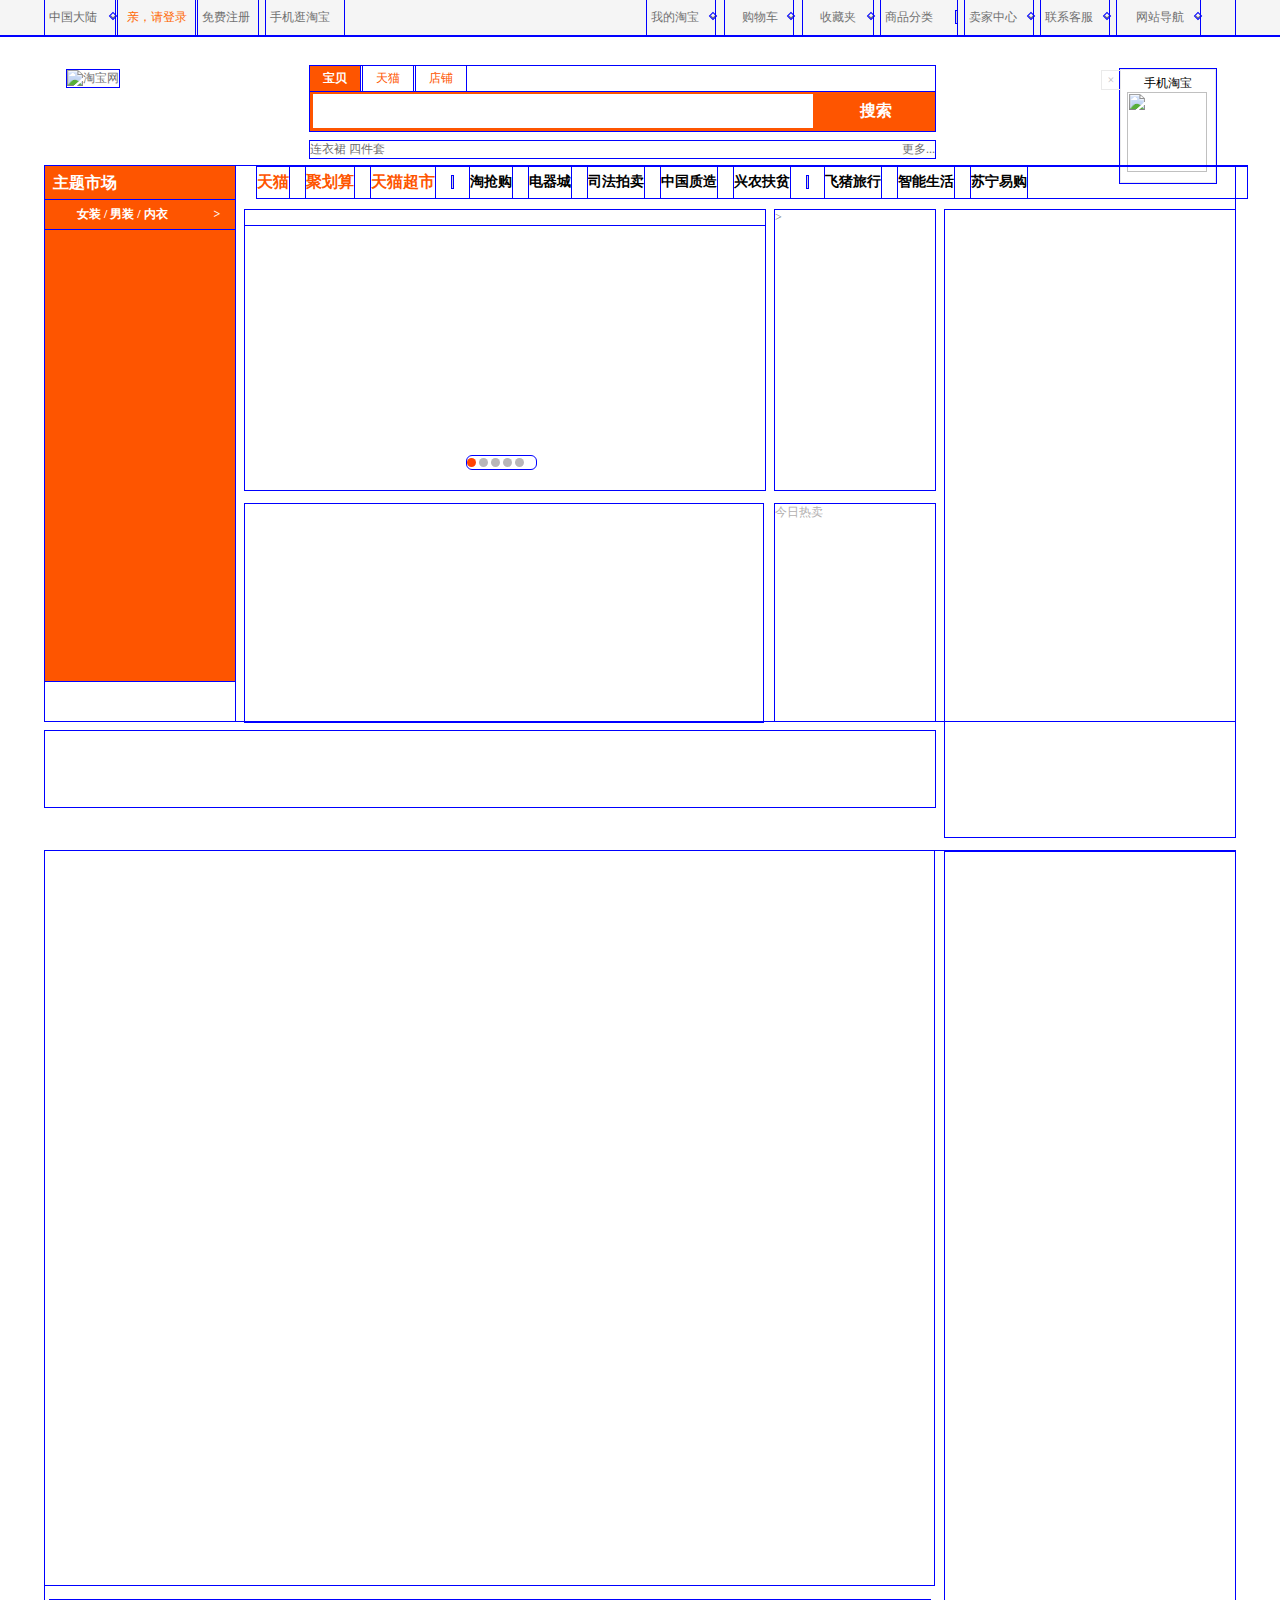
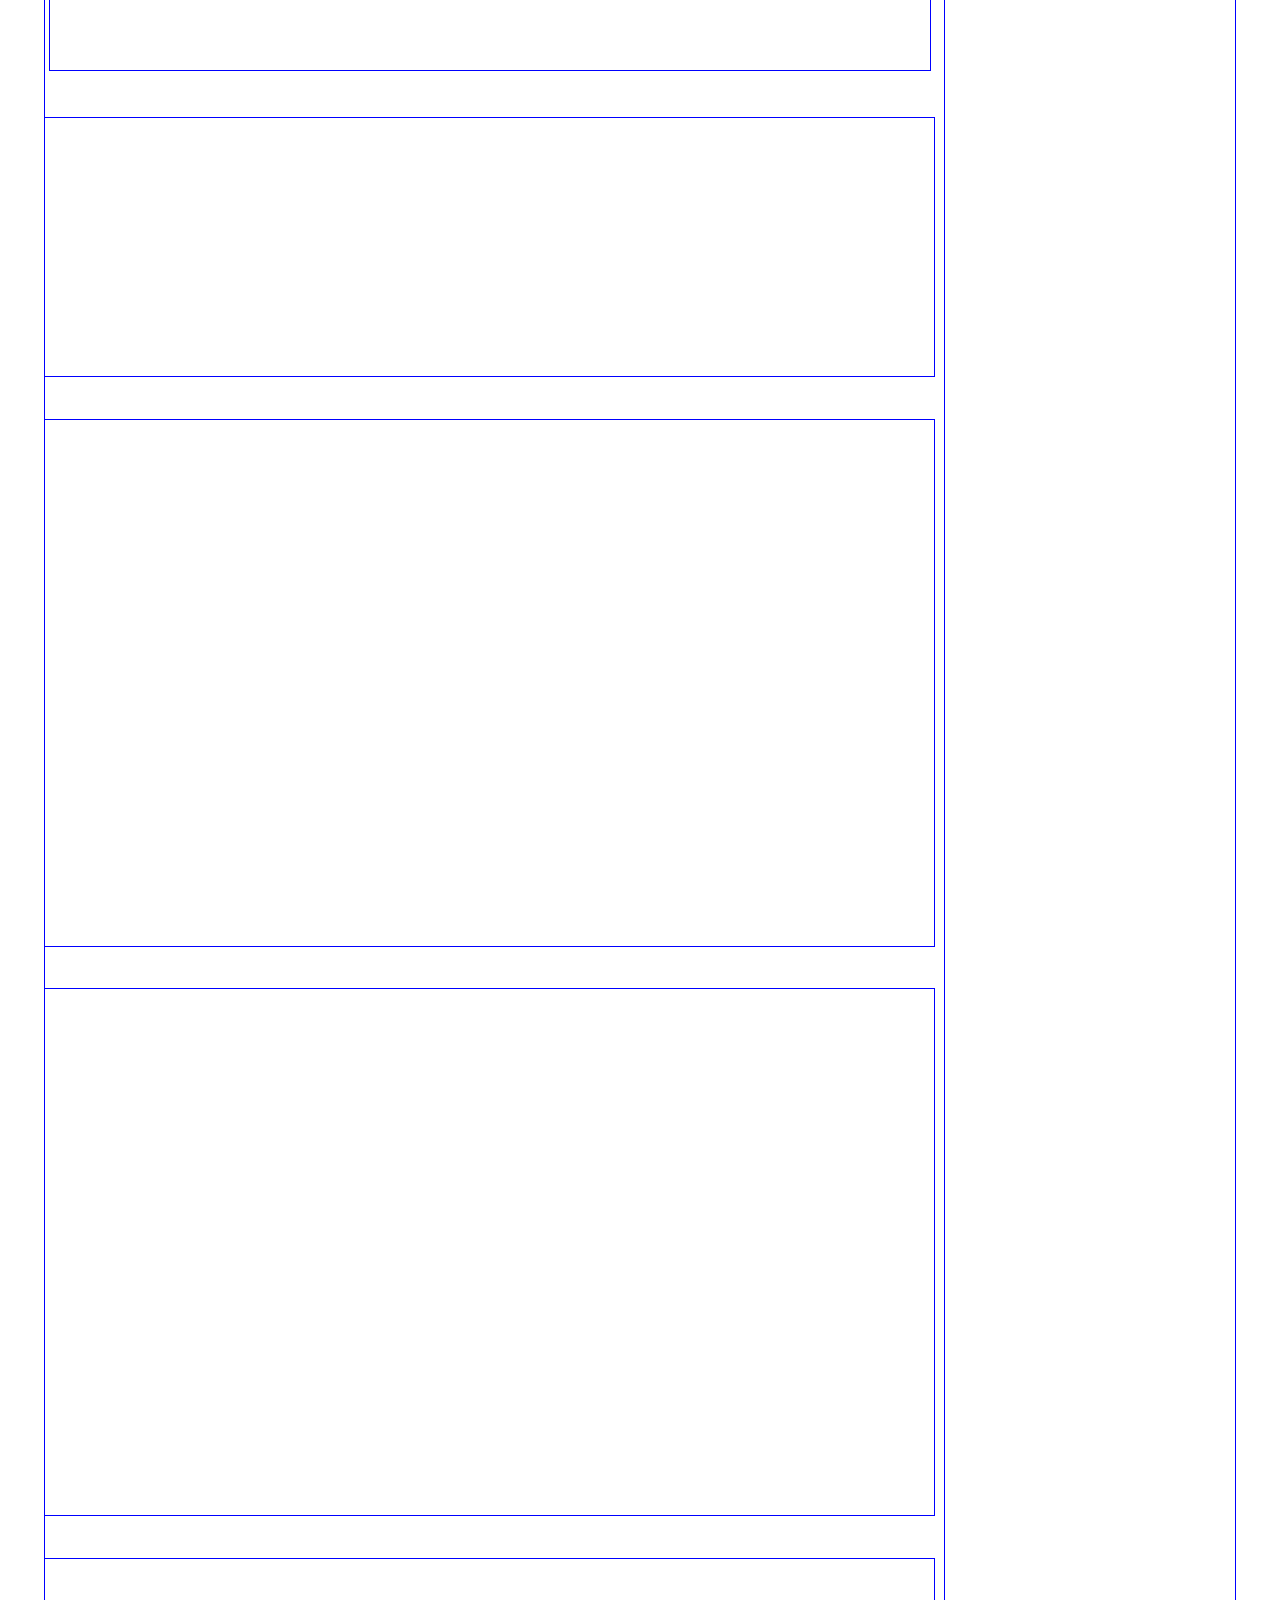
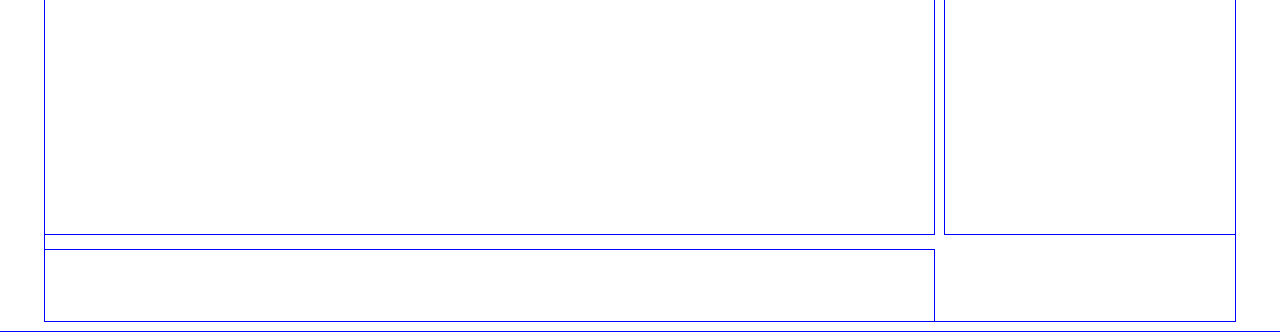
==== 淘宝网首页克隆/index.html @ 85e16cab "完成到轮播图" ====
<!DOCTYPE html>
<html lang="en">
<head>
    <meta charset="UTF-8">
    <meta name="viewport" content="width=device-width, initial-scale=1.0">
    <meta http-equiv="X-UA-Compatible" content="ie=edge">
    <title>淘宝网 - 淘！我喜欢</title>
    <link rel="stylesheet" href="css/reset.css">
    <link rel="stylesheet" href="css/index.css">
    <script src="js/index.js"></script>
</head>
<body>
    <div class="wrap_top">
        <div class="top">
            <ul class="top_left">
                <li>
                    中国大陆<div class="arrow"></div>
                    <ul class="top_left_drop">
                        <li><a href="">全球</a></li>
                        <li><a href="">中国大陆</a></li>
                        <li><a href="">香港</a></li>
                        <li><a href="">澳门</a></li>
                        <li><a href="">台湾</a></li>
                        <li><a href="">台湾</a></li>
                        <li><a href="">马来西亚</a></li>
                        <li><a href="">新加坡</a></li>
                    </ul>
                </li>
                <li><a href="">亲，请登录</a></li>
                <li><a href="">免费注册</a></li>
                <li><a href="">手机逛淘宝</a></li>
            </ul>
            <ul class="top_right">
                <li><a href="">我的淘宝</a><div class="arrow"></div>
                    <ul class="top_right_drop">
                        <li><a href="">已买到的宝贝</a></li>
                        <li><a href="">我的足迹</a></li>
                    </ul>
                </li>
                <li><a href="">购物车</a><div class="arrow"></div></li>
                <li><a href="">收藏夹</a><div class="arrow"></div>
                    <ul class="top_right_drop">
                        <li><a href="">收藏的宝贝</a></li>
                        <li><a href="">收藏的店铺</a></li>
                    </ul>
                </li>
                <li><a href="">商品分类</a><div class="line"></div></li>
                <li><a href="">卖家中心</a><div class="arrow"></div>
                    <ul class="top_right_drop">
                        <li><a href="">免费开店</a></li>
                        <li><a href="">已卖出的宝贝</a></li>
                        <li><a href="">出售中的宝贝</a></li>
                        <li><a href="">卖家服务市场</a></li>
                        <li><a href="">卖家培训中心</a></li>
                        <li><a href="">体检中心</a></li>
                        <li><a href="">问商友</a></li>
                    </ul>
                </li>
                <li><a href="">联系客服</a><div class="arrow"></div>
                    <ul class="top_right_drop">
                        <li><a href="">消费者客服</a></li>
                        <li><a href="">卖家客服</a></li>
                    </ul>
                </li>
                <li><a href="">网站导航</a><div class="arrow"></div>
                    <ul class="top_right_drop">
                        <!-- <li>
                            <h3></h3>
                            <ul></ul>
                        </li>
                        <li>
                            <h3></h3>
                            <ul></ul>
                        </li>
                        <li>
                            <h3></h3>
                            <ul></ul>
                        </li> -->
                    </ul>
                </li>
            </ul>
        </div>
    </div>
    <div class="wrap_header">
        <div class="header">
            <div class="logo">
                <a href="http://www.taobao.com/"><img src="img/logo-taobao.jpg" alt="淘宝网"></a>
            </div>
            <div class="search">
                <form action="post" class="search_form">
                    <ul>
                        <li class="active">宝贝</li>
                        <li>天猫</li>
                        <li>店铺</li>
                    </ul>
                    <input type="text" name="" id="">
                    <button>搜索</button>
                    <div class="search_suggest">
                        <a href="">连衣裙</a>
                        <a href="">四件套</a>
                        <span><a href="">更多...</a></span>
                    </div>
                </form>
        </div>
        <div class="mar">
                    <span>×</span>
                    手机淘宝
                        <img src="img/mar/taobao.png" alt=""></div>
            </div>
    </div>
    <div class="main_up">
        <div class="menu">
            <h3>主题市场</h3>
            <ul>
                <li>
                    <span></span> /
                    <span></span> /
                    <span></span>
                    <i>></i>
                </li>
            </ul>
            <div class="popup clearfix">
                <ul class="popup_left">
                    <!-- <li>
                        <h3>女装<span>更多 ></span></h3>
                        <a href="">秋新品</a>
                        <a href="">连衣裙</a>
                        <a href="">针织衫</a>
                        <a href="">毛衣</a>
                    </li>
                    <li>
                        <h3>女装<span>更多 ></span></h3>
                        <a href="">秋新品</a>
                        <a href="">连衣裙</a>
                        <a href="">针织衫</a>
                        <a href="">毛衣</a>
                    </li>
                    <li>
                        <h3>女装<span>更多 ></span></h3>
                        <a href="">秋新品</a>
                        <a href="">连衣裙</a>
                        <a href="">针织衫</a>
                        <a href="">毛衣</a>
                    </li> -->
                </ul>
                <div class="popup_right">
                    <span class="underline"></span><h3><img src="img/heart.gif" alt=""> 猜你喜欢</h3><span class="underline"></span>
                    <p>实时推荐最适合你的宝贝</p>
                    <img src="http://temp.im/110x110" alt="">
                    <img src="http://temp.im/110x110" alt="">
                    <img src="http://temp.im/110x110" alt="">
                    <img src="http://temp.im/110x110" alt="">
                    <img src="http://temp.im/110x110" alt="">
                    <img src="http://temp.im/110x110" alt="">
                </div>
            </div>
        </div>
        <div class="ad1">
            <a href=""><img src="img/ad/ad1.jpg" alt=""></a>
        </div>
        <div class="nav">
            <ul>  
                <li class="red">天猫</li>
                <li class="red">聚划算</li>
                <li class="red">天猫超市</li>
                <li class="line"></li>
                <li>淘抢购</li>
                <li>电器城</li>
                <li>司法拍卖</li>
                <li>中国质造</li>
                <li>兴农扶贫</li>
                <li class="line"></li>
                <li>飞猪旅行</li>
                <li>智能生活</li>
                <li>苏宁易购</li>
            </ul>
        </div>
        <div class="slide_up">
            <div class="slide_up_left"><</div>
            <div class="slide_up_right">></div>
            <div class="button">
                <span class="active"></span>
                <span></span>
                <span></span>
                <span></span>
                <span></span>
            </div>
            <ul>
                <li><img src="img/ad/slide5.jpg" alt=""></li><li><img src="img/ad/slide1.jpg" alt=""></li><li><img src="img/ad/slide2.jpg" alt=""></li><li><img src="img/ad/slide3.jpg" alt=""></li><li><img src="img/ad/slide4.jpg" alt=""></li><li><img src="img/ad/slide5.jpg" alt=""></li><li><img src="img/ad/slide1.jpg" alt=""></li>
            </ul>
        </div>
        <div class="ad2"><a href=""><img src="img/ad/ad2.jpg" alt=""</a>></div>
        <div class="slide_down"></div>
        <div class="ad3"><h2>今日热卖</h2><a href=""><img src="img/ad/ad3.jpg" alt=""></a></div>
        <div class="ad4"></div>
        <div class="sidebar_up"></div>
    </div>
    <div class="main_down">
        <div class="show1"></div>
        <div class="ad5"><a href=""><img src="img/ad/ad5.jpg" alt=""></a></div>
        <div class="show2"></div>
        <div class="show3"></div>
        <div class="show4"></div>
        <div class="show5"></div>
        <div class="ad6"><a href=""><img src="img/ad/ad6.jpg" alt=""></a></div>
        <div class="sidebar_down">
            <div class="news"></div>
            <div class="goods"></div>
            <div class="shops"></div>
            <div class="ad"></div>
        </div>
    </div>
    <div class="bottom">
        <div class="bottom1"></div>
        <div class="bottom2"></div>
        <div class="bottom3"></div>
        <div class="bottom4"></div>
    </div>
    <div class="helper"></div>
    <div class="footer"></div>
</body>
</html>
---- 淘宝网首页克隆/css/index.css ----
div,ul,li{outline: 1px solid blue;}  
/* top部分 */
a {
    color: #717171;
}
a:hover{
    color: #ff6905;
}
.arrow {
    width: 3px;
    height: 3px;
    border-left: 1px solid #717171;
    border-bottom: 1px solid #717171;
    transform: rotate(-45deg);
    position: absolute;
    top: 14px;
    right: 0px;
}
.line{
    width: 1px;
    height: 12px;
    background: #D2D2D2;
}
.underline{
    display: inline-block;
    height: 1px;
    width: 45px;
    background: #D2D2D2;
}

.wrap_top {
    width: 100%;
    height: 35px;
    border-bottom: 1px solid #efefef;
    background: #f5f5f5;
}
.top {
    height: 100%;
    width: 1190px;
    margin: 0 auto;
    line-height: 35px;
}
.top li{
    position: relative;
    padding-left: 4px;
    padding-right: 6px;
}
.top_left {
    float: left;
}
.top_left>li {
    display: inline-block;
}
.top_left>li:nth-of-type(1){
    color: #6a6a6a;
    width: 60px;
}
.top_left>li:nth-of-type(2) a{
    width: 62px;
    color: #ff6905;
    margin-left: 5px;
}
.top_left>li:nth-of-type(3){
    width: 50px;
}
.top_left>li:nth-of-type(4){
    width: 68px;
    margin-left: 5px;
}

.top_left_drop {
    width: 265px;
    height: 210px;
    background: #fff;
    text-align: left;
    display: none;
    position: absolute;
    left: 0;
    top: 35px;
    overflow-y: scroll;
    border: 1px solid #efefef;
}
.top_left_drop li{
    display: block;
}
.top_left_drop li:hover{
    background: #f5f5f5;
}
.top_left_drop li a{
    display: block;
}

.top_right {
    float: right;
    width: 588px;
}
.top_right>li{
    display: inline-block;
}
.top_right_drop li:hover{
    background: #f5f5f5;
}
.top_right>li:nth-of-type(1){
    width: 58px;
}
.top_right>li:nth-of-type(2){
    width: 58px;
    background: url(../img/shopcar.gif) no-repeat 0 12px;
    text-indent: 13px;
    margin-left: 7px;
}
.top_right>li:nth-of-type(3){
    width: 60px;
    margin-left: 7px;
    background: url(../img/mar.gif) no-repeat 0 10px;
    text-indent: 13px;
}
.top_right>li:nth-of-type(4){
    width: 66px;
    margin-left: 5px;
}
.top_right>li:nth-of-type(4) .line{
    position: absolute;
    top: 11px;
    right: 0;
}
.top_right>li:nth-of-type(5){
    width: 58px;
    margin-left: 5px;
}
.top_right>li:nth-of-type(6){
    width: 58px;
    margin-left: 5px;
}
.top_right>li:nth-of-type(7){
    width: 73px;
    margin-left: 5px;
    background: url(../img/menu.gif) no-repeat 4px 13px;
    text-indent: 15px;
}
.top_right_drop{
    display: none;
    position: absolute;
    top: 35px;
    left: 0;
    border: 1px solid #efefef;
}
.top_right_drop li a{
    display: block;
}
.top_right>li:nth-of-type(1) .top_right_drop{
    width: 85px;
}
.top_right>li:nth-of-type(3) .top_right_drop{
    width: 85px;
    left: -16px;
}
.top_right>li:nth-of-type(5) .top_right_drop{
    width: 85px;
}
.top_right>li:nth-of-type(6) .top_right_drop{
    width: 80px;
}

/* header部分 */
.header{
    position: relative;
    width: 1190px;
    margin: 0 auto;
}
.logo{
    position: absolute;
    left: 22px;
    top: 34px;
}
.search{
    position: absolute;
    left: 265px;
    top: 30px;
}
.search_form{
    width: 625px;
    height: 65px;
}
.search_form>ul>li{
    display: inline-block;
    width: 50px;
    height: 25px;
    text-align: center;
    line-height: 25px;
    color: #fe5500;
}
.search_form>ul>li:hover{
    background: ;
    color: ;
}
.search_form>ul .active{
    background: #fe5500;
    color: #fff;
    font-weight: bold;
}
.search_form input{
    width: 500px;
    height: 34px;
    border: 3px solid #fe5500;
    display: inline-block;
}
.search_form button {
    width: 119px;
    height: 40px;
    background: #fe5500;
    color: #fff;
    font-size: 16px;
    font-weight: bold;
    float: right;
}
.search_suggest{
    position: absolute;
    top: 75px;
    left: 0;
    width: 100%;
}
.search_suggest a{
    display: inline-block;
}
.search_suggest a:hover{
    color: #fe5500;
}
.search_suggest span{
    position: absolute;
    right: 0;
}
.mar{
    position: absolute;
    left: 1075px;
    top: 33px;
    border: 1px solid #eaeaea;
    width: 82px;
    height: 95px;
    text-align: center;
    padding: 5px 6px 12px 6px;
}
.mar>span{
    border: 1px solid #eaeaea;
    width: 18px;
    height: 18px;
    display: block;
    position: absolute;
    left: -20px;
    top: 0;
    line-height: 18px;
    color: #BDBDBD;
}
.mar img{
    display: block;
    width: 80px;
    height: 80px;
}

/* 写mainup部分 */
.main_up{
    position: relative;
    width: 1190px;
    margin: 130px auto;
}
/* nav部分 */
.nav{
    display: inline-block;
    width: 990px;
    height: 32px;
    position: absolute;
    line-height: 32px;
    top: 0;
    left: 200px;
    font-weight: bold;
    margin-left: 12px;
}
.nav li{
    float: left;
    margin-right: 17px;
    font-size: 14px;
}
.nav li.line{
    margin-top: 10px;
}
.nav .red{
    color: #fe5500;
    font-size: 16px;
}

/* menu部分 */
.menu{
    width: 190px;
    height: 515px;
    position: relative;
}
.menu>ul{
    width: 190px;
    height: 481px;
    background: #fe5500;
    color: #fff;
}
.menu>ul>li{
    font-weight: bold;
    height: 29px;
    line-height: 29px;
    padding-left: 32px;
    padding-right: 15px;
}
.menu>ul>li>i{
    float: right;
}
.menu>h3{
    font-size: 16px;
    background: #fe5500;
    color: #fff;
    height: 34px;
    line-height: 34px;
    padding-left: 8px;
}
.menu .popup{
    width: 710px;
    height: 521px;
    border: 2px solid #fe5500;
    position: absolute;
    left: 189px;
    top: 30px;
    z-index: 2;
    display: none;
}
.menu .popup .popup_left{
    float: left;
    background: #fff;
    width: 425px;
    padding: 30px 10px 10px 20px;
}
.menu .popup .popup_left>li{
    height: 157px;
    width: 426px;
}
.menu .popup .popup_left h3{
    border-bottom: 1px solid #B2AFAF;
    font-size: 15px;
    font-weight: bold;
    height: 24px;
    line-height: 24px;
    margin-bottom: 8px;
}
.menu .popup .popup_left h3 span{
    float: right;
    font-size: 12px;
}
.popup_left a{
    display: inline-block;
    outline: 1px solid blue;
    height: 24px;
    line-height: 24px;
    color: #666;
    margin-right: 16px;
}
.menu .popup .popup_right{
    float: left;
    background: #f4f4f4;
    width: 255px;
    height: 100%;
    position: relative;
}
.menu .popup .popup_right h3{
    font-size: 14px;
    text-align: center;
    margin-top: 20px;
}
.popup_right span.underline:nth-of-type(1){
    position: absolute;
    left: 38px;
    top: 27px;
}
.popup_right span.underline:nth-of-type(2){
    position: absolute;
    left: 173px;
    top: 27px;
}
.menu .popup .popup_right p{
    text-align: center;
    color: #989898;
}
.popup_right>img{
    width: 110px;
    height: 110px;
    margin: 15px 6px;
}

.ad1{
    width: 190px;
    height: 40px;
}

/* slide_up */
.slide_up{
    width: 520px;
    height: 280px;
    position: absolute;
    top: 44px;
    left: 200px;
    overflow: hidden;
}
.slide_up_left, .slide_up_right{
    position: absolute;
    width: 22px;
    height: 33px;
    top: 127px;
    background: rgba(0,0,0,0.3);
    color: rgba(255, 255, 255,0.8);
    font-weight: bold;
    text-align: center;
    line-height: 33px;
    z-index: 2;
    display: none;
    cursor: pointer;
}
.slide_up_left{
    left: 0;
}
.slide_up_right{
    right: 0;
}
.button{
    position: absolute;
    left: 222px;
    top: 246px;
    z-index: 2;
    width: 69px;
    height: 13px;
    border-radius: 5px;
    background: rgba(255, 255, 255, 0.50);
}
.button span{
    width: 9px;
    height: 9px;
    border-radius: 9px;
    display: inline-block;
    /* margin: 2px; */
    background: #b8b6b9;
}
.button span.active{
    background: #ff4303;
}
.slide_up>ul{
    width: 3640px;
    position: absolute;
    left: -520px;
}
.slide_up li{
    display: inline-block;
}


.ad2{
    width: 160px;
    height: 280px;
    position: absolute;
    top: 44px;
    left: 730px;
}

/* slide_down */
.slide_down{
    width: 518px;
    height: 218px;
    position: absolute;
    top: 338px;
    left: 200px;
}
.ad3{
    width: 160px;
    height: 217px;
    position: absolute;
    top: 338px;
    left: 730px;
}
.ad3 h2{
    font-weight: normal;
    color: #B2AFAF;
    margin-bottom: 3px;
}
.ad4{
    width: 890px;
    height: 76px;
    position: absolute;
    left: 0;
    top: 565px;
}


/* sidebar_up */
.sidebar_up {
    width: 290px;
    height: 627px;
    position: absolute;
    left: 900px;
    top: 44px;;
}

/* main_down */
.main_down{
    height: 2670px;
    width: 1190px;
    margin: 11px auto;
    position: relative;
}

.show1{
    width: 889px;
    height: 734px;
    position: absolute;
    left: 0;
    top: 0;
}

.ad5{
    width: 880px;
    height: 70px;
    position: absolute;
    top: 749px;
    left: 5px;
}

.show2{
    width: 889px;
    height: 258px;
    position: absolute;
    left: 0px;
    top: 867px;
}

.show3{
    width: 889px;
    height: 526px;
    position: absolute;
    left: 0;
    top: 1169px;
}

.show4{
    width: 889px;
    height: 526px;
    position: absolute;
    top: 1738px;
    left: 0;
}

.show5{
    width: 889px;
    height: 275px;
    position: absolute;
    top: 2308px;
    left: 0;
}

.ad6{
    width: 889px;
    height: 71px;
    position: absolute;
    left: 0;
    top: 2599px;
}

.sidebar_down{
    width: 290px;
    height: 2583px;
    position: absolute;
    left: 900px;
    top: 0;
}

/* bottom */
.bottom{
    
}
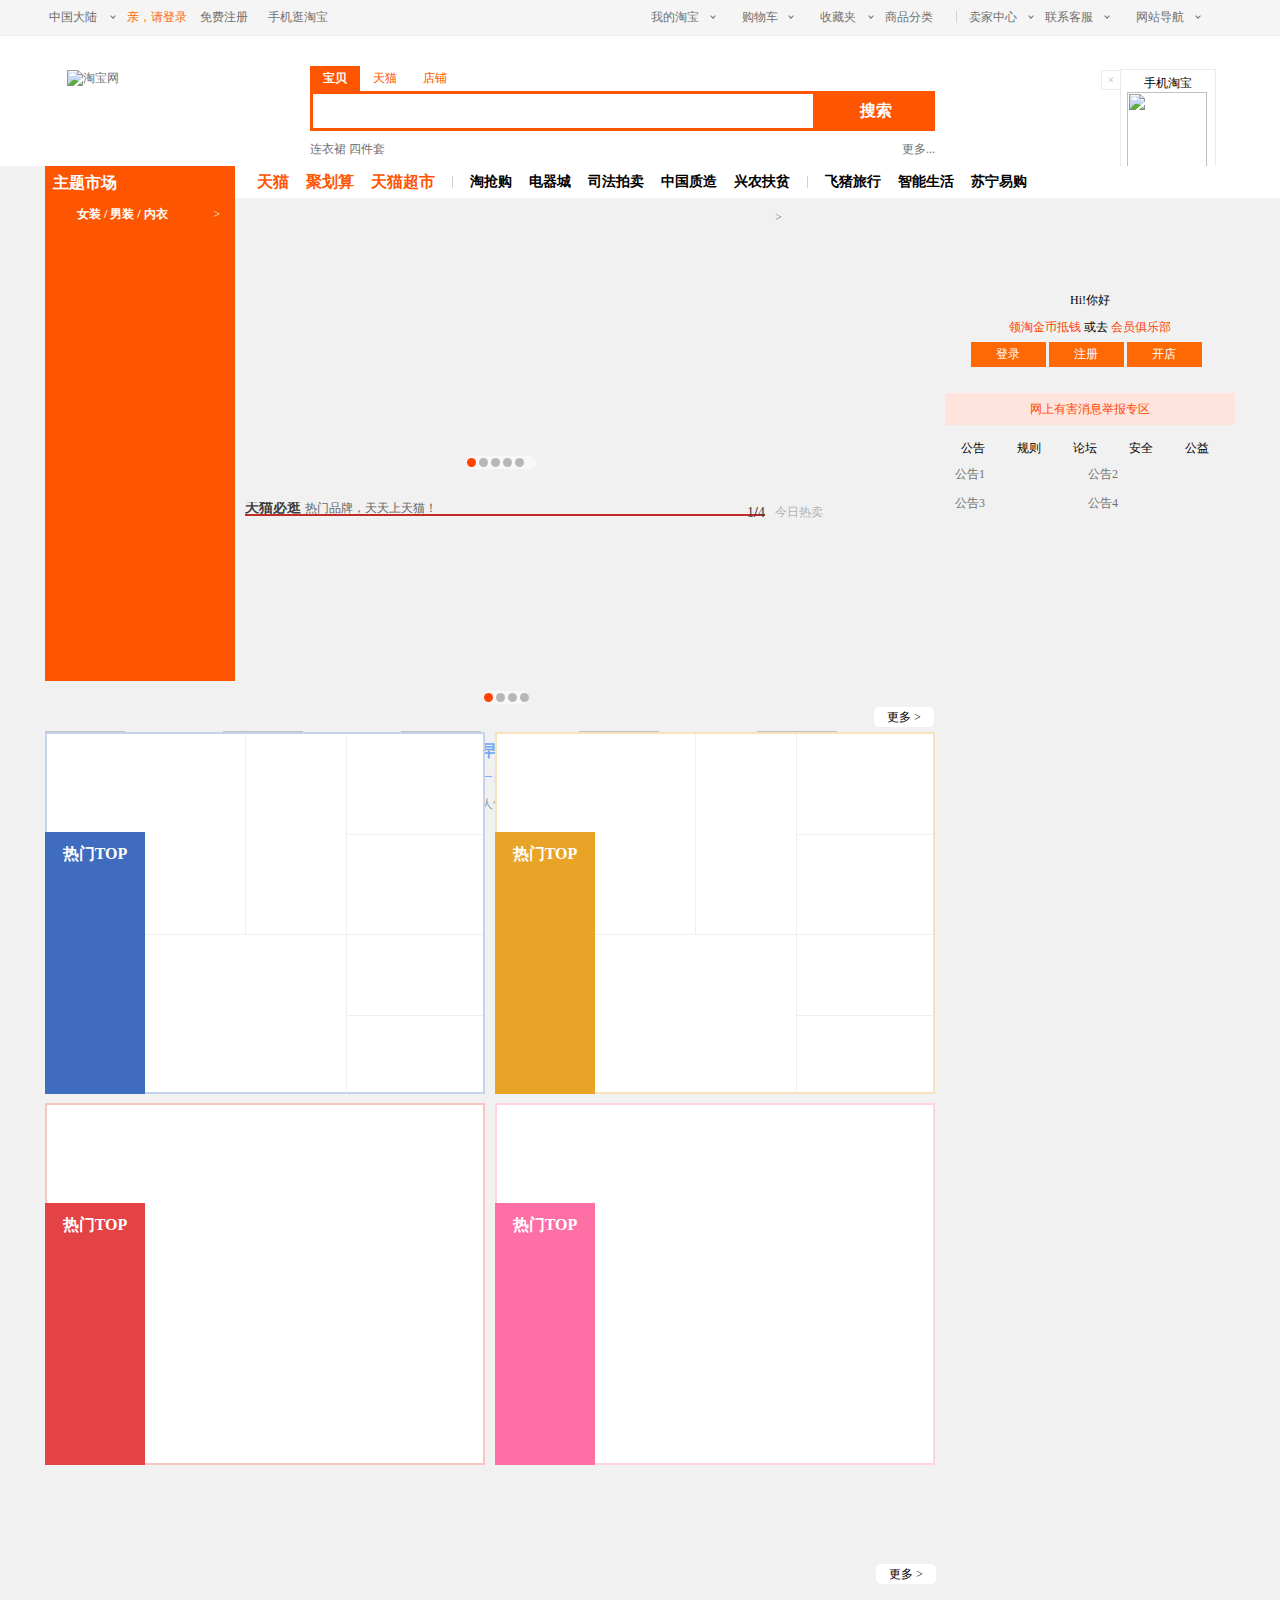
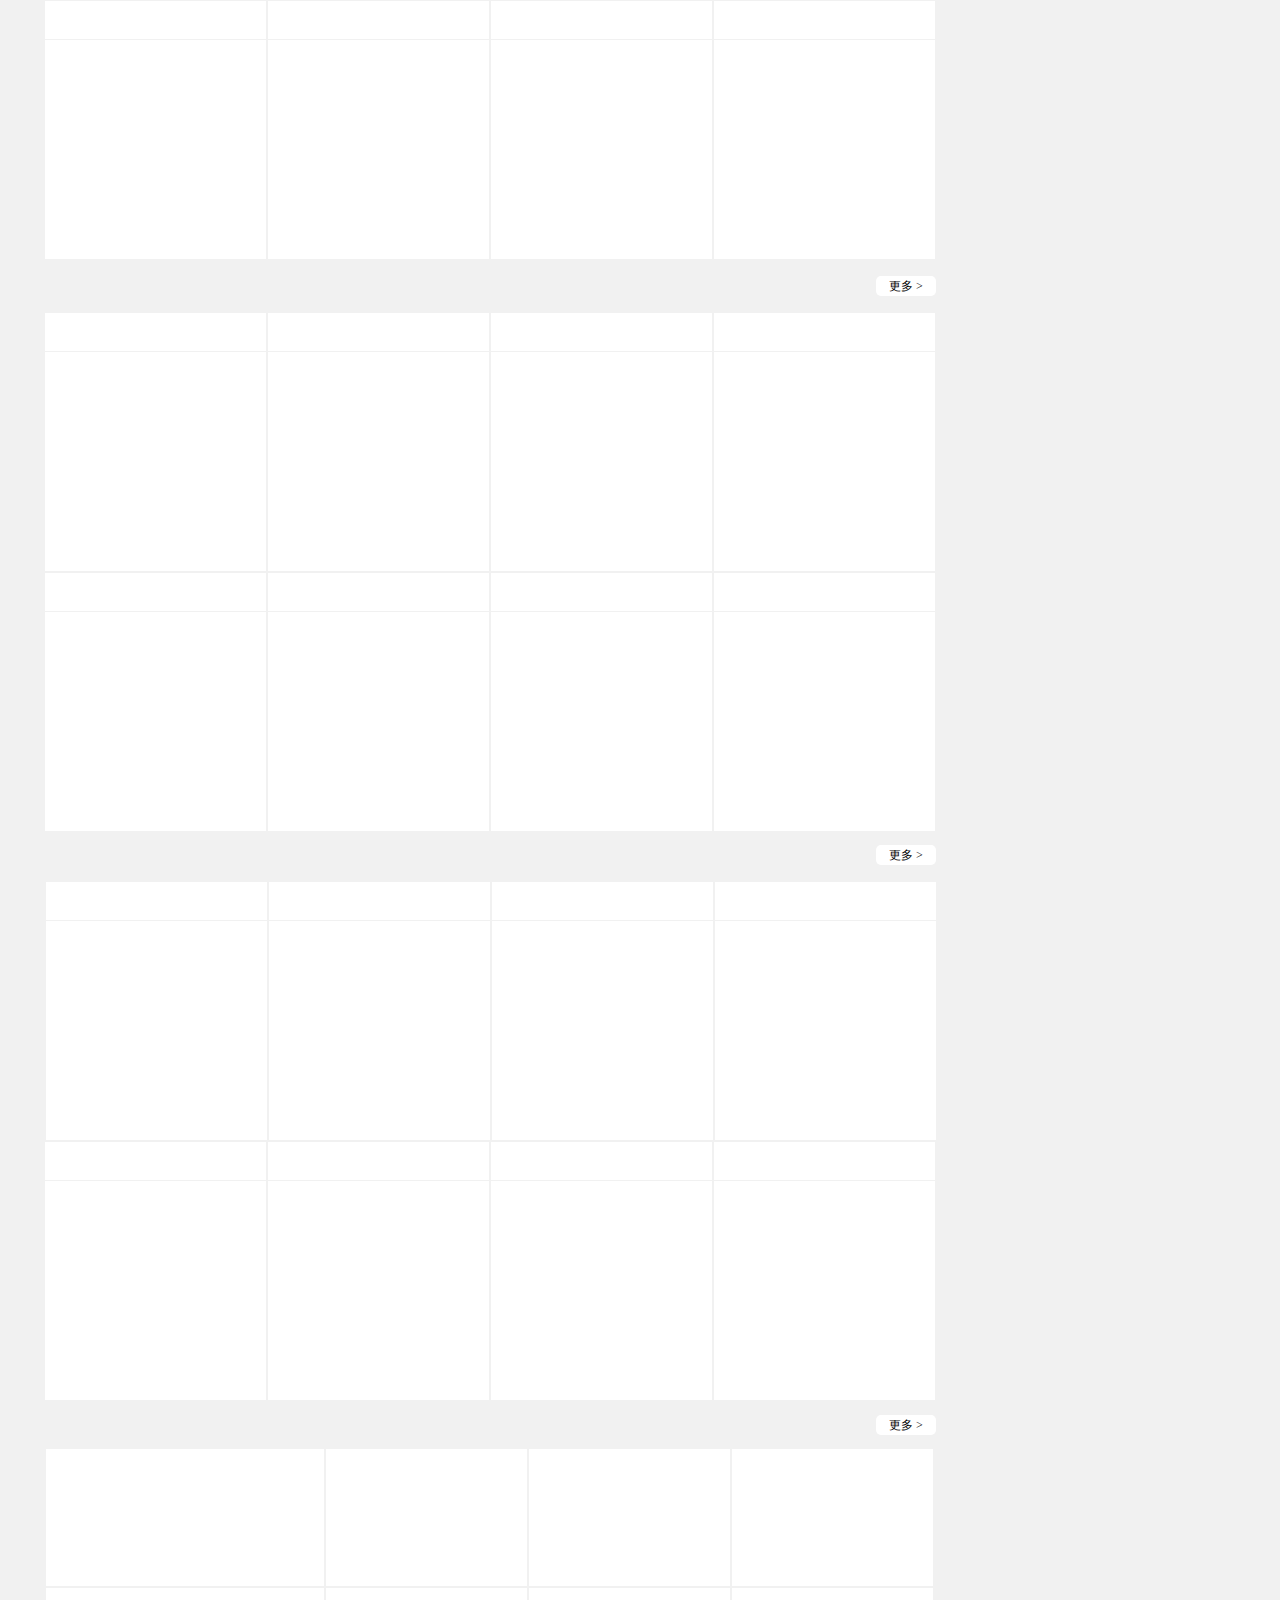
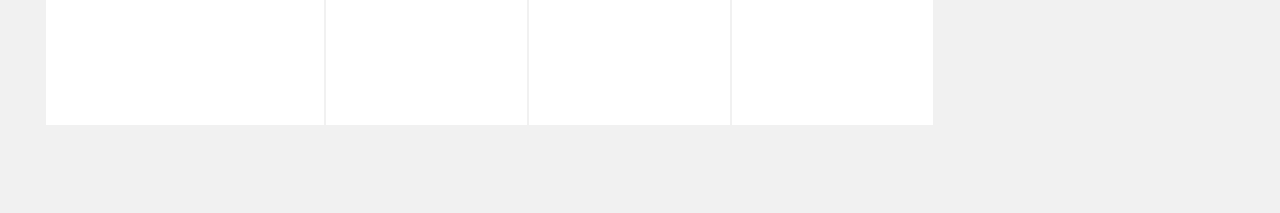
==== commit ece80147: "完成show及部分side" ====
--- a/淘宝网首页克隆/index.html
+++ b/淘宝网首页克隆/index.html
@@ -7,7 +7,11 @@
     <title>淘宝网 - 淘！我喜欢</title>
     <link rel="stylesheet" href="css/reset.css">
     <link rel="stylesheet" href="css/index.css">
-    <script src="js/index.js"></script>
+    <link rel="stylesheet" href="css/show.css">
+    <link rel="stylesheet" href="css/sidebar.css">
+    <script src="js/common.js"></script>
+    <script src="js/popup.js"></script>
+    <script src="js/slide.js"></script>
 </head>
 <body>
     <div class="wrap_top">
@@ -88,12 +92,8 @@
             </div>
             <div class="search">
                 <form action="post" class="search_form">
-                    <ul>
-                        <li class="active">宝贝</li>
-                        <li>天猫</li>
-                        <li>店铺</li>
-                    </ul>
-                    <input type="text" name="" id="">
+                    <ul><li class="active">宝贝</li><li>天猫</li><li>店铺</li>
+                    </ul><input type="text" name="" id="">
                     <button>搜索</button>
                     <div class="search_suggest">
                         <a href="">连衣裙</a>
@@ -190,18 +190,385 @@
             </ul>
         </div>
         <div class="ad2"><a href=""><img src="img/ad/ad2.jpg" alt=""</a>></div>
-        <div class="slide_down"></div>
+        <div class="slide_down">
+            <h3>
+                <img src="img/天猫.gif" alt="">天猫必逛
+                <i>热门品牌，天天上天猫！</i>
+                <span><em></em>/<em></em></span>
+            </h3>
+            <div class="slide_down_left"><</div>
+            <div class="slide_down_right">></div>
+            <div class="button">
+                <span class="active"></span>
+                <span></span>
+                <span></span>
+                <span></span>
+            </div>
+            <ul>
+                <li><a href=""><img src="http://temp.im/520x202" alt=""></a></li><li><a href=""><img src="http://temp.im/520x202" alt=""></a></li><li><a href=""><img src="http://temp.im/520x202" alt=""></a></li><li><a href=""><img src="http://temp.im/520x202" alt=""></a></li><li><a href=""><img src="http://temp.im/520x202" alt=""></a></li><li><a href=""><img src="http://temp.im/520x202" alt=""></a></li>
+            </ul>
+        </div>
         <div class="ad3"><h2>今日热卖</h2><a href=""><img src="img/ad/ad3.jpg" alt=""></a></div>
-        <div class="ad4"></div>
-        <div class="sidebar_up"></div>
+        <div class="ad4">
+            <div>
+                <img src="" alt="">
+                <h4>囤货小当家</h4>
+                <strong>会囤会生活</strong><span>人气3234222</span>
+            </div>
+            <div>
+                <img src="" alt="">
+                <h4>吃货的后裔</h4>
+                <strong>翻滚吧美食君</strong><span>人气3234222</span>
+            </div>
+            <div>
+                <img src="" alt="">
+                <h4>早餐君</h4>
+                <strong>一日之计在于晨</strong><span>人气3234222</span>
+            </div>
+            <div>
+                <img src="" alt="">
+                <h4>装修家</h4>
+                <strong>造我的舒适家</strong><span>人气3234222</span>
+            </div>
+            <div>
+                <img src="" alt="">
+                <h4>就爱吃点酸</h4>
+                <strong>忍不住的口水</strong><span>人气3234222</span>
+            </div>
+        </div>
+
+        <div class="sidebar_up">
+            <div class="login">
+                <div class="wrap">
+                    <img src="img/getAvatar_002.jpg" alt="">
+                </div>
+                <p>Hi!你好</p>
+                <p><a href="">领淘金币抵钱</a> 或去 <a href="">会员俱乐部</a></p>
+                <form action="">
+                    <button>登录</button>
+                    <button>注册</button>
+                    <button>开店</button>
+                </form>
+            </div>
+            <a href="">网上有害消息举报专区</a>
+            <div class="tab">
+                <ul>
+                    <li>公告</li><li>规则</li><li>论坛</li><li>安全</li><li>公益</li>
+                </ul>
+                <div class="box">
+                    <a href="">公告1</a>
+                    <a href="">公告2</a>
+                    <a href="">公告3</a>
+                    <a href="">公告4</a>
+                </div>
+            </div>
+            <ul>
+                <li></li>
+                <li></li>
+                <li></li>
+                <li></li>
+                <li></li>
+                <li></li>
+                <li></li>
+                <li></li>
+                <li></li>
+                <li></li>
+                <li></li>
+                <li></li>
+            </ul>
+            <div class="app"></div>
+        </div>
     </div>
     <div class="main_down">
-        <div class="show1"></div>
+        <div class="show1">
+            <h3 class="show_title"><em><strong>更多 ></strong></em></h3>
+            <div class="often">
+                <div class="logo"><img src="img/show/show1-1.png" alt=""></div>
+                <div class="side"><h4>热门TOP</h4></div>
+                <div><img src="img/show/show1 1 1.jpg" alt=""></div>
+                <div><img src="img/show/show1 1 2.jpg" alt=""></div>
+                <div><img src="img/show/show1 1 3.jpg" alt=""></div>
+                <div><img src="" alt=""></div>
+                <div><img src="img/show/show1 1 5.jpg" alt="" class="show_center1"></div>
+                <div><img src="img/show/show1 1 6.jpg" alt="" class="show_center2"></div>
+                <div><img src="img/show/show1 1 7.jpg" alt="" class="show_center2"></div>
+            </div>
+            <div class="often">
+                <div class="logo"><img src="img/show/show1-2.png" alt=""></div>
+                <div class="side"><h4>热门TOP</h4></div>
+                <div><img src="img/show/show1 2 1.jpg" alt=""></div>
+                <div><img src="img/show/show1 2 2.jpg" alt=""></div>
+                <div><img src="img/show/show1 2 3.jpg" alt="">
+                </div>
+                <div><img src="" alt=""></div>
+                <div><img src="img/show/show1 2 5.jpg" alt="" class="show_center1"></div>
+                <div><img src="img/show/show1 2 6.jpg" alt="" class="show_center2"></div>
+                <div><img src="" alt="" class="show_center2"></div>
+            </div>
+            <div class="often">
+                <div class="logo"><img src="img/show/show1-3.png" alt=""></div>
+                <div class="side"><h4>热门TOP</h4></div>
+                <!-- <div><img src="img/show/show1 3 1.jpg" alt="">
+                <</div>
+                <div><img src="img/show/show1 3 2.jpg" alt=""></div>
+                <div><img src="img/show/show1 3 3.jpg" alt=""></div>
+                <div><img src="img/show/show1 3 4.jpg" alt=""></div>
+                <div><img src="img/show/show1 3 5.jpg" alt=""></div>
+                <div><img src="img/show/show1 3 6.jpg" alt=""></div>
+                <div><img src="img/show/show1 3 7.jpg" alt=""></div> -->
+            </div>
+            <div class="often">
+                <div class="logo"><img src="img/show/show1-4.png" alt=""></div>
+                <div class="side"><h4>热门TOP</h4></div>
+                <!-- <div><img src="img/show/show1 4 1.jpg" alt=""></div>
+                <div><img src="img/show/show1 4 2.jpg" alt=""></div>
+                <div><img src="img/show/show1 4 3.jpg" alt=""></div>
+                <div><img src="img/show/show1 4 4.jpg" alt=""></div>
+                <div><img src="img/show/show1 4 5.jpg" alt=""></div>
+                <div><img src="img/show/show1 4 6.jpg" alt=""></div>
+                <div><img src="img/show/show1 4 7.jpg" alt=""></div> -->
+            </div>
+
+        </div>
+
         <div class="ad5"><a href=""><img src="img/ad/ad5.jpg" alt=""></a></div>
-        <div class="show2"></div>
-        <div class="show3"></div>
-        <div class="show4"></div>
-        <div class="show5"></div>
+
+        <div class="show2">
+            <h3 class="show_title"><em><strong>更多 ></strong></em></h3>
+            <div class="show_common">
+                <div class="top">
+                    <img src="img/show/show2 1 top.png" alt="" class="show_logo">
+                    <img src="img/show-mar.gif" alt="" class="show_mar">
+                </div>
+                <div class="highlong"><img src="img/show/show2 1 1.jpg" alt=""></div>
+                <div class="square"><img src="img/show/show2 1 2.png" alt=""></div>
+                <div class="square"><img src="img/show/show2 1 3.png" alt=""></div>
+            </div>
+            <div class="show_common">
+                <div class="top">
+                    <img src="img/show/show2 2 top.png" alt="" class="show_logo">
+                    <img src="img/show-mar.gif" alt="" class="show_mar">
+                </div>
+                <div class="square"><img src="img/show/show2 2 1.png" alt=""></div>
+                <div class="square"><img src="img/show/show2 2 2.jpg" alt=""></div>
+                <div class="square"><img src="img/show/show2 2 3.png" alt=""></div>
+                <div class="square"><img src="img/show/show2 2 4.jpg" alt=""></div>
+            </div>
+            <div class="show_common">
+                <div class="top">
+                    <img src="img/show/show2 3 top.png" alt="" class="show_logo">
+                    <img src="img/show-mar.gif" alt="" class="show_mar">
+                </div>
+                <div class="highlong"><img src="img/show/show2 3 1.jpg" alt=""></div>
+                <div class="square"><img src="img/show/show2 3 2.jpg" alt=""></div>
+                <div class="square"><img src="img/show/show2 3 3.jpg" alt=""></div>
+            </div>
+            <div class="show_common">
+                <div class="top">
+                    <img src="img/show/show2 4 top.png" alt="" class="show_logo">
+                    <img src="img/show-mar.gif" alt="" class="show_mar">
+                </div>
+                <div class="square"><img src="img/show/show2 4 1.png" alt=""></div>
+                <div class="square"><img src="img/show/show2 4 2.jpg" alt=""></div>
+                <div class="square"><img src="img/show/show2 4 3.jpg" alt=""></div>
+                <div class="square"><img src="img/show/show2 4 4.jpg" alt=""></div>
+            </div>
+        </div>
+        <div class="show3">
+            <h3 class="show_title"><em><strong>更多 ></strong></em></h3>
+            <div class="show_common">
+                <div class="top">
+                    <img src="img/show/show3 1 top.png" alt="" class="show_logo">
+                    <img src="img/show-mar.gif" alt="" class="show_mar">
+                </div>
+                <div class="highlong2"><img src="img/show/show3 1 1.jpg" alt=""></div>
+                <div class="highlong2"><img src="img/show/show3 1 2.jpg" alt=""></div>
+                <div class="widelong"></div>
+            </div>
+            <div class="show_common">
+                <div class="top">
+                    <img src="img/show/show3 2 top.png" alt="" class="show_logo">
+                    <img src="img/show-mar.gif" alt="" class="show_mar">
+                </div>
+                <div class="square"><img src="img/show/show3 2 1.jpg" alt=""></div>
+                <div class="square"><img src="img/show/show3 2 2.jpg" alt=""></div>
+                <div class="square"><img src="img/show/show3 2 3.jpg" alt=""></div>
+                <div class="square"><img src="img/show/show3 2 4.jpg" alt=""></div>
+            </div>
+            <div class="show_common">
+                <div class="top">
+                    <img src="img/show/show3 3 top.png" alt="" class="show_logo">
+                </div>
+                <div class="highlong2"><img src="img/show/show3 3 1.jpg" alt=""></div>
+                <div class="highlong2"><img src="img/show/show3 3 2.jpg" alt=""></div>
+                <div class="widelong"></div>
+            </div>
+            <div class="show_common">
+                <div class="top">
+                    <img src="img/show/show3 4 top.jpg" alt="" class="show_logo">
+                    <img src="img/show-mar.gif" alt="" class="show_mar">
+                </div>
+                <div class="square"><img src="img/show/show3 4 1.jpg" alt=""></div>
+                <div class="square"><img src="img/show/show3 4 2.jpg" alt=""></div>
+                <div class="square"><img src="img/show/show3 4 3.jpg" alt=""></div>
+                <div class="square"><img src="img/show/show3 4 4.jpg" alt=""></div>
+            </div>
+            <div class="show_common">
+                <div class="top">
+                    <img src="img/show/show3 5 top.png" alt="" class="show_logo">
+                    <img src="img/show-mar.gif" alt="" class="show_mar">
+                </div>
+                <div class="square"><img src="img/show/show3 5 1.jpg" alt=""></div>
+                <div class="square"><img src="img/show/show3 5 2.jpg" alt=""></div>
+                <div class="square"><img src="img/show/show3 5 3.jpg" alt=""></div>
+                <div class="square"><img src="img/show/show3 5 4.jpg" alt=""></div>
+            </div>
+            <div class="show_common">
+                <div class="top">
+                    <img src="img/show/show3 6 top.png" alt="" class="show_logo">
+                    <img src="img/show-mar.gif" alt="" class="show_mar">
+                </div>
+                <div class="highlong2"><img src="img/show/show3 6 1.jpg" alt=""></div>
+                <div class="highlong2"><img src="img/show/show3 6 2.jpg" alt=""></div>
+                <div class="widelong"></div>
+            </div>
+            <div class="show_common">
+                <div class="top">
+                    <img src="img/show/show3 7 top.png" alt="" class="show_logo">
+                    <img src="img/show-mar.gif" alt="" class="show_mar">
+                </div>
+                <div class="highlong2"><img src="img/show/show3 7 1.jpg" alt=""></div>
+                <div class="highlong2"><img src="img/show/show3 7 2.jpg" alt=""></div>
+                <div class="widelong"></div>
+            </div>
+            <div class="show_common">
+                <div class="top">
+                    <img src="img/show/show3 8 top.png" alt="" class="show_logo">
+                    <img src="img/show-mar.gif" alt="" class="show_mar">
+                </div>
+                <div class="square"><img src="img/show/show3 8 1.jpg" alt=""></div>
+                <div class="square"><img src="img/show/show3 8 2.jpg" alt=""></div>
+                <div class="square"><img src="img/show/show3 8 3.jpg" alt=""></div>
+                <div class="square"><img src="img/show/show3 8 4.jpg" alt=""></div>
+            </div>
+        </div>
+        <div class="show4">
+            <h3 class="show_title"><em><strong>更多 ></strong></em></h3>
+            <div class="show_common">
+                <div class="top">
+                    <img src="img/show/show4 1 top.png" alt="" class="show_logo">
+                    <img src="img/show-mar.gif" alt="" class="show_mar">
+                </div>
+                <div class="square"><img src="img/show/show4 1 1.jpg" alt=""></div>
+                <div class="square"><img src="img/show/show4 1 2.jpg" alt=""></div>
+                <div class="square"><img src="img/show/show4 1 3.jpg" alt=""></div>
+                <div class="square"><img src="img/show/show4 1 4.jpg" alt=""></div>
+            </div>
+            <div class="show_common">
+                <div class="top">
+                    <img src="img/show/show4 2 top.png" alt="" class="show_logo">
+                    <img src="img/show-mar.gif" alt="" class="show_mar">
+                </div>
+                <div class="square"><img src="img/show/show4 2 1.jpg" alt=""></div>
+                <div class="square"><img src="img/show/show4 2 2.jpg" alt=""></div>
+                <div class="square"><img src="img/show/show4 2 3.jpg" alt=""></div>
+                <div class="square"><img src="img/show/show4 2 4.jpg" alt=""></div>
+            </div>
+            <div class="show_common">
+                <div class="top">
+                    <img src="img/show/show4 3 top.jpg" alt="" class="show_logo">
+                    <img src="img/show-mar.gif" alt="" class="show_mar">
+                </div>
+                <div class="square"><img src="img/show/show4 3 1.jpg" alt=""></div>
+                <div class="square"><img src="img/show/show4 3 2.jpg" alt=""></div>
+                <div class="square"><img src="img/show/show4 3 3.jpg" alt=""></div>
+                <div class="square"><img src="img/show/show4 3 4.jpg" alt=""></div>
+            </div>
+            <div class="show_common">
+                <div class="top">
+                    <img src="img/show/show4 4 top.jpg" alt="" class="show_logo">
+                    <img src="img/show-mar.gif" alt="" class="show_mar">
+                </div>
+                <div class="highlong2"><img src="img/show/show4 4 1.png" alt=""></div>
+                <div class="highlong2"><img src="img/show/show4 4 2.jpg" alt=""></div>
+                <div class="widelong"></div>
+            </div>
+            <div class="show_common">
+                <div class="top">
+                    <img src="img/show/show4 5 top.png" alt="" class="show_logo">
+                    <img src="img/show-mar.gif" alt="" class="show_mar">
+                </div>
+                <div class="square"><img src="img/show/show4 5 1.jpg" alt=""></div>
+                <div class="square"><img src="img/show/show4 5 2.jpg" alt=""></div>
+                <div class="square"><img src="img/show/show4 5 3.jpg" alt=""></div>
+                <div class="square"><img src="img/show/show4 5 4.jpg" alt=""></div>
+            </div>
+            <div class="show_common">
+                <div class="top">
+                    <img src="img/show/show4 6 top.png" alt="" class="show_logo">
+                    <img src="img/show-mar.gif" alt="" class="show_mar">
+                </div>
+                <div class="square"><img src="img/show/show4 6 1.png" alt=""></div>
+                <div class="square"><img src="img/show/show4 6 2.jpg" alt=""></div>
+                <div class="square"><img src="img/show/show4 6 3.jpg" alt=""></div>
+                <div class="square"><img src="img/show/show4 6 4.jpg" alt=""></div>
+            </div>
+            <div class="show_common">
+                <div class="top">
+                    <img src="img/show/show4 7 top.jpg" alt="" class="show_logo">
+                    <img src="img/show-mar.gif" alt="" class="show_mar">
+                </div>
+                <div class="square"><img src="img/show/show4 7 1.jpg" alt=""></div>
+                <div class="square"><img src="img/show/show4 7 2.jpg" alt=""></div>
+                <div class="square"><img src="img/show/show4 7 3.jpg" alt=""></div>
+                <div class="square"><img src="img/show/show4 7 4.jpg" alt=""></div>
+            </div>
+            <div class="show_common">
+                <div class="top">
+                    <img src="img/show/show4 8 top.png" alt="" class="show_logo">
+                    <img src="img/show-mar.gif" alt="" class="show_mar">
+                </div>
+                <div class="highlong2"><img src="img/show/show4 8 1.png" alt=""></div>
+                <div class="highlong2"><img src="img/show/show4 8 2.png" alt=""></div>
+                <div class="widelong"></div>
+            </div>
+        </div>
+        <div class="show5">
+            <h3 class="show_title"><em><strong>更多 ></strong></em></h3>
+            <div class="show5_wide">
+                <div class="top"><img src="img/show/show5 1 top.png" alt="" class="show_logo"><img src="img/show-mar.gif" alt="" class="show_mar"></div>
+                <img src="" alt="">
+            </div>
+            <div class="show5_normal">
+                <div class="top"><img src="img/show/show5 2 top.png" alt="" class="show_logo"><img src="img/show-mar.gif" alt="" class="show_mar"></div>
+                <img src="img/show/show5 2.jpg" alt="" class="show5_img">
+            </div>
+            <div class="show5_normal">
+                <div class="top"><img src="img/show/show5 3 top.png" alt="" class="show_logo"><img src="img/show-mar.gif" alt="" class="show_mar"></div>
+                <img src="img/show/show5 3.jpg" alt="" class="show5_img">
+            </div>
+            <div class="show5_normal">
+                <div class="top"><img src="img/show/show5 4 top.png" alt="" class="show_logo"><img src="img/show-mar.gif" alt="" class="show_mar"></div>
+                <img src="img/show/show5 4.jpg" alt="" class="show5_img">
+            </div>
+            <div class="show5_wide">
+                <div class="top"><img src="img/show/show5 5 top.png" alt="" class="show_logo"><img src="img/show-mar.gif" alt="" class="show_mar"></div>
+                <img src="img/show/show5 5.jpg" alt="" class="show5_img">
+            </div>
+            <div class="show5_normal">
+                <div class="top"><img src="img/show/show5 6 top.png" alt="" class="show_logo"><img src="img/show-mar.gif" alt="" class="show_mar"></div>
+                <img src="img/show/show5 6.png" alt="" class="show5_img">
+            </div>
+            <div class="show5_normal">
+                <div class="top"><img src="img/show/show5 7 top.png" alt="" class="show_logo"><img src="img/show-mar.gif" alt="" class="show_mar"></div>
+                <img src="img/show/show5 7.jpg" alt="" class="show5_img">
+            </div>
+            <div class="show5_normal">
+                <div class="top"><img src="img/show/show5 8 top.png" alt="" class="show_logo"><img src="img/show-mar.gif" alt="" class="show_mar"></div>
+                <img src="img/show/show5 8.jpg" alt="" class="show5_img">
+            </div>
+        </div>
+
         <div class="ad6"><a href=""><img src="img/ad/ad6.jpg" alt=""></a></div>
         <div class="sidebar_down">
             <div class="news"></div>
--- a/淘宝网首页克隆/css/index.css
+++ b/淘宝网首页克隆/css/index.css
@@ -1,4 +1,4 @@
-div,ul,li{outline: 1px solid blue;}  
+body{background: #f1f1f1;}
 /* top部分 */
 a {
     color: #717171;
@@ -163,6 +163,7 @@
 }
 
 /* header部分 */
+.wrap_header{background: #fff;height: 130px;width: 100%;}
 .header{
     position: relative;
     width: 1190px;
@@ -190,10 +191,10 @@
     line-height: 25px;
     color: #fe5500;
 }
-.search_form>ul>li:hover{
+/* .search_form>ul>li:hover{
     background: ;
     color: ;
-}
+} */
 .search_form>ul .active{
     background: #fe5500;
     color: #fff;
@@ -261,20 +262,21 @@
 .main_up{
     position: relative;
     width: 1190px;
-    margin: 130px auto;
+    margin: 0 auto;
 }
 /* nav部分 */
 .nav{
     display: inline-block;
-    width: 990px;
+    width: 1089px;
     height: 32px;
     position: absolute;
     line-height: 32px;
     top: 0;
-    left: 200px;
-    font-weight: bold;
-    margin-left: 12px;
-}
+    left: 180px;
+    font-weight: bold;
+    background: #fff;
+}
+.nav ul{ margin-left: 32px;}
 .nav li{
     float: left;
     margin-right: 17px;
@@ -293,6 +295,7 @@
     width: 190px;
     height: 515px;
     position: relative;
+    z-index: 1;
 }
 .menu>ul{
     width: 190px;
@@ -325,7 +328,7 @@
     position: absolute;
     left: 189px;
     top: 30px;
-    z-index: 2;
+    z-index: 10;
     display: none;
 }
 .menu .popup .popup_left{
@@ -404,6 +407,12 @@
     left: 200px;
     overflow: hidden;
 }
+.slide_up img{
+    cursor: pointer;
+}
+.slide_up:hover .slide_up_left,.slide_up:hover .slide_up_right{
+    display: block;
+}
 .slide_up_left, .slide_up_right{
     position: absolute;
     width: 22px;
@@ -416,7 +425,6 @@
     line-height: 33px;
     z-index: 2;
     display: none;
-    cursor: pointer;
 }
 .slide_up_left{
     left: 0;
@@ -424,7 +432,7 @@
 .slide_up_right{
     right: 0;
 }
-.button{
+.slide_up .button{
     position: absolute;
     left: 222px;
     top: 246px;
@@ -434,15 +442,15 @@
     border-radius: 5px;
     background: rgba(255, 255, 255, 0.50);
 }
-.button span{
+.slide_up .button span{
     width: 9px;
     height: 9px;
     border-radius: 9px;
     display: inline-block;
-    /* margin: 2px; */
     background: #b8b6b9;
-}
-.button span.active{
+    cursor: pointer;
+}
+.slide_up .button span.active{
     background: #ff4303;
 }
 .slide_up>ul{
@@ -465,12 +473,88 @@
 
 /* slide_down */
 .slide_down{
-    width: 518px;
+    width: 520px;
     height: 218px;
     position: absolute;
-    top: 338px;
+    top: 336px;
     left: 200px;
-}
+    overflow: hidden;
+}
+.slide_down:hover .slide_down_left,.slide_down:hover .slide_down_right{
+    display: block;
+}
+.slide_down h3 img{
+    position: relative;
+    top: 2px;
+}
+.slide_down h3{
+    border-bottom: 2px solid #c12c26;
+    font-size: 14px;
+    font-weight: bold;
+    color: #3c3c3c;
+    line-height: 12px;
+    /* height: 12px; */
+}
+.slide_down i{
+    color:  #666666;
+    font-style: normal;
+    font-size: 12px;
+    font-weight: normal;
+}
+.slide_down h3 span{
+    float: right;
+    position: relative;
+    top: 5px;
+}
+.slide_down>ul{
+    width: 3120px;
+    position: absolute;
+    left: -520px;
+}
+.slide_down>ul li{
+    display: inline-block;
+}
+.slide_down_left, .slide_down_right{
+    position: absolute;
+    width: 22px;
+    height: 33px;
+    top: 107px;
+    background: rgba(0,0,0,0.3);
+    color: rgba(255, 255, 255,0.8);
+    font-weight: bold;
+    text-align: center;
+    line-height: 33px;
+    z-index: 2;
+    display: none;
+}
+.slide_down_left{
+    left: 0;
+}
+.slide_down_right{
+    right: 0;
+}
+.slide_down .button{
+    position: absolute;
+    left: 239px;
+    top: 189px;
+    z-index: 2;
+    /* width: 69px; */
+    height: 13px;
+    border-radius: 5px;
+    background: rgba(255, 255, 255, 0.50);
+}
+.slide_down .button span{
+    width: 9px;
+    height: 9px;
+    border-radius: 9px;
+    display: inline-block;
+    background: #b8b6b9;
+    cursor: pointer;
+}
+.slide_down .button span.active{
+    background: #ff4303;
+}
+
 .ad3{
     width: 160px;
     height: 217px;
@@ -490,7 +574,46 @@
     left: 0;
     top: 565px;
 }
-
+.ad4>div{
+    width: 178px;
+    height: 76px;
+    float: left;
+}
+.ad4>div img{
+    width: 80px;
+    height: 76px;
+    float: left;
+}
+.ad4>div h4{
+    font-size: 16px;
+    margin-top: 10px;
+}
+.ad4>div strong{
+    margin-top: 7px;
+    font-size: 12px;
+    display: block;
+}
+.ad4>div span{
+    margin-top: 10px;
+    font-size: 12px;
+    color: #999;
+    display: block;
+}
+.ad4>div:nth-of-type(1) h4,.ad4>div:nth-of-type(1) strong{
+    color: #9a745f;
+}
+.ad4>div:nth-of-type(2) h4,.ad4>div:nth-of-type(2) strong{
+    color: #81c18f;
+}
+.ad4>div:nth-of-type(3) h4,.ad4>div:nth-of-type(3) strong{
+    color: #72a5f6;
+}
+.ad4>div:nth-of-type(4) h4,.ad4>div:nth-of-type(4) strong{
+    color: #846fc7;
+}
+.ad4>div:nth-of-type(5) h4,.ad4>div:nth-of-type(5) strong{
+    color: #de525e;
+}
 
 /* sidebar_up */
 .sidebar_up {
@@ -509,52 +632,12 @@
     position: relative;
 }
 
-.show1{
-    width: 889px;
-    height: 734px;
-    position: absolute;
-    left: 0;
-    top: 0;
-}
-
 .ad5{
     width: 880px;
     height: 70px;
     position: absolute;
     top: 749px;
     left: 5px;
-}
-
-.show2{
-    width: 889px;
-    height: 258px;
-    position: absolute;
-    left: 0px;
-    top: 867px;
-}
-
-.show3{
-    width: 889px;
-    height: 526px;
-    position: absolute;
-    left: 0;
-    top: 1169px;
-}
-
-.show4{
-    width: 889px;
-    height: 526px;
-    position: absolute;
-    top: 1738px;
-    left: 0;
-}
-
-.show5{
-    width: 889px;
-    height: 275px;
-    position: absolute;
-    top: 2308px;
-    left: 0;
 }
 
 .ad6{
--- a/淘宝网首页克隆/css/show.css
+++ b/淘宝网首页克隆/css/show.css
@@ -0,0 +1,111 @@
+.show1{
+    width: 889px;
+    height: 731px;
+    position: absolute;
+    left: 0;
+    top: 0;
+}
+.show_center1{margin: 10px;}
+.show_center2{margin: 8px;}
+
+.show_title{
+    position: relative;
+    top: -25px;
+    height: 33px;
+    text-align: center;
+}
+.show_title em{
+    display: inline-block;
+    width: 60px;
+    height: 20px;
+    background: #fff;
+    float: right;
+    border-radius: 5px;
+}
+.show_title em strong{
+    font-size: 12px;
+    line-height: 20px;
+}
+.show1 .show_title{background: url(../img/icon.png) no-repeat center -608px;}
+.show1 .often{ height: 358px; width: 436px; display: inline-block;position: absolute;background: #fff;}
+.show1 .often .logo{width: 100px;height: 100px;position: absolute;top: -2px;left: -2px;}
+.show1 .often .side{width: 100px;height: 262px;position: absolute;left: -2px;top: 98px;}
+.show1 .often .side h4{font-size: 16px;color: #fff;text-align: center;margin-top: 12px;}
+.show1>div:nth-of-type(1) .side{background: #406cc0}
+.show1>div:nth-of-type(2) .side{background: #e9a326}
+.show1>div:nth-of-type(3) .side{background: #e44346}
+.show1>div:nth-of-type(4) .side{background: #fe6fa6}
+
+.often>div:nth-of-type(3){position: absolute;left: 98px;top: 0;width: 100px;height: 200px;border: 1px solid #efefef;border-top: none;border-left: none;}
+.often>div:nth-of-type(4){position: absolute;left: 198px;top: 0;width: 100px;height: 200px;border: 1px solid #efefef;border-top: none;}
+.often>div:nth-of-type(6){position: absolute;left: 299px;top: 100px;width: 136px;height: 99px;border: 1px solid #efefef;border-right: none;}
+.often>div:nth-of-type(7){position: absolute;left: 98px;top: 200px;width: 201px;height: 158px;border: 1px solid #efefef;border-left: none;border-bottom: none;}
+.often>div:nth-of-type(8){position: absolute;left: 299px;top: 200px;width: 136px;height: 80px;border: 1px solid #efefef;border-right: none;}
+.often>div:nth-of-type(9){position: absolute;left: 299px;top: 281px;width: 136px;height: 77px;border: 1px solid #efefef;border-right: none;border-bottom: none;}
+
+.show1 .often:nth-of-type(1){left: 0;top: 0;border: 2px solid #c4d2eb;}
+.show1 .often:nth-of-type(2){left: 450px;top: 0;border: 2px solid #f8e2bc;}
+.show1 .often:nth-of-type(3){left: 0;top: 371px;border: 2px solid #f6c5c6;}
+.show1 .often:nth-of-type(4){left: 450px;top: 371px;border: 2px solid #fed3e3;}
+
+
+
+.show2{
+    width: 891px;
+    height: 259px;
+    position: absolute;
+    left: 0px;
+    top: 857px;
+}
+.show2 .show_title{background: url(../img/icon.png) no-repeat center -728px;}
+.show_logo{height: 18px;position: relative;left: 58px;top: 10px;}
+.show_mar{position: relative;left: 60px;top: 10px;}
+
+.show3{
+    width: 891px;
+    height: 526px;
+    position: absolute;
+    left: 0;
+    top: 1169px;
+}
+.show3 .show_title{background: url(../img/icon.png) no-repeat center -688px;}
+.show4{
+    width: 891px;
+    height: 526px;
+    position: absolute;
+    top: 1738px;
+    left: 0;
+}
+.show4 .show_title{background: url(../img/icon.png) no-repeat center -529px;}
+.show5{
+    width: 891px;
+    height: 275px;
+    position: absolute;
+    top: 2308px;
+    left: 0;
+}
+.show5 .show_title{background: url(../img/icon.png) no-repeat center -568px;}
+
+
+.show_common {width: 221px;height: 258px;float: left;border: 1px solid #f1f1f1;position: relative;top: -22px;background: #fff;}
+.show_common .top{height: 38px;width: 221px;border-bottom: 1px solid #f1f1f1;}
+.show_common .square{width: 110px;height: 108px;float: left;}
+.show_common .square>img{height: 90px;margin: 9px;}
+.show_common .highlong{width: 110px;height: 219px;float: left;}
+.show_common .highlong>img{height: 200px;margin: 10px;}
+.show_common .widelong{width: 221px;height: 58px;float: left;}
+.show_common .highlong2{width: 110px;height: 160px;float: left;}
+.show_common .highlong2>img{height: 90px;margin: 10px;}
+
+
+.show2 div.show_common:nth-of-type(1),.show3 div.show_common:nth-of-type(1),.show3 div.show_common:nth-of-type(5),show4 div.show_common:nth-of-type(1),.show4 div.show_common:nth-of-type(5){border-left: none;}
+.show2 div.show_common:nth-of-type(4),.show3 div.show_common:nth-of-type(4),.show3 div.show_common:nth-of-type(8),.show4 div.show_common:nth-of-type(4),.show4 div.show_common:nth-of-type(8){border-right: none;}
+
+.show5_wide{width: 278px;height: 137px;float: left;position: relative;top: -25px;border: 0.5px solid #f1f1f1;background: #fff;}
+.show5_normal{width: 201px;height: 137px;float: left;position: relative;top: -25px;border: 0.5px solid #f1f1f1;background: #fff;}
+.show5 .top{height: 38px;}
+.show5_wide .show_logo{left: 15px;}
+.show5_wide .show_mar{left: 25px;}
+.show5_normal .show_logo{left: 15px;}
+.show5_normal .show_mar{left: 25px;}
+.show5_img{position: absolute;right: 10px;bottom: 5px;height: 90px;}--- a/淘宝网首页克隆/css/sidebar.css
+++ b/淘宝网首页克隆/css/sidebar.css
@@ -0,0 +1,17 @@
+/* sidebarUp */
+.login{height: 168px;}
+.login .wrap{width:57px;height: 57px;border-radius: 50%;overflow: hidden;margin: 15px auto 0;}
+.login .wrap img{position: relative;left: -1px;}
+.login>p{text-align: center;margin-top: 10px;}
+.login>p>a{color:#ff4303;}
+.login button{width: 75px;height: 25px;background: #ff6905;color: #fff;display: inline-block;}
+.login form{margin:6px auto;width: 239px;}
+
+.sidebar_up>a{display: block;width: 100%;background: #ffe4dd;color: #ff4400;text-align: center;margin: 0 auto;height: 32px;line-height: 32px;}
+
+.tab{height: 109px;width: 100%;}
+.tab>ul{height: 35px;}
+.tab li{width: 26px;margin: 15px;display: inline-block;text-align: center;padding-bottom: 3px;}
+.tab li:hover{border-bottom: 2px solid #ff4303;}
+.box{margin-left: 10px;}
+.box a{display: inline-block;width: 130px;margin: 6px 0;}